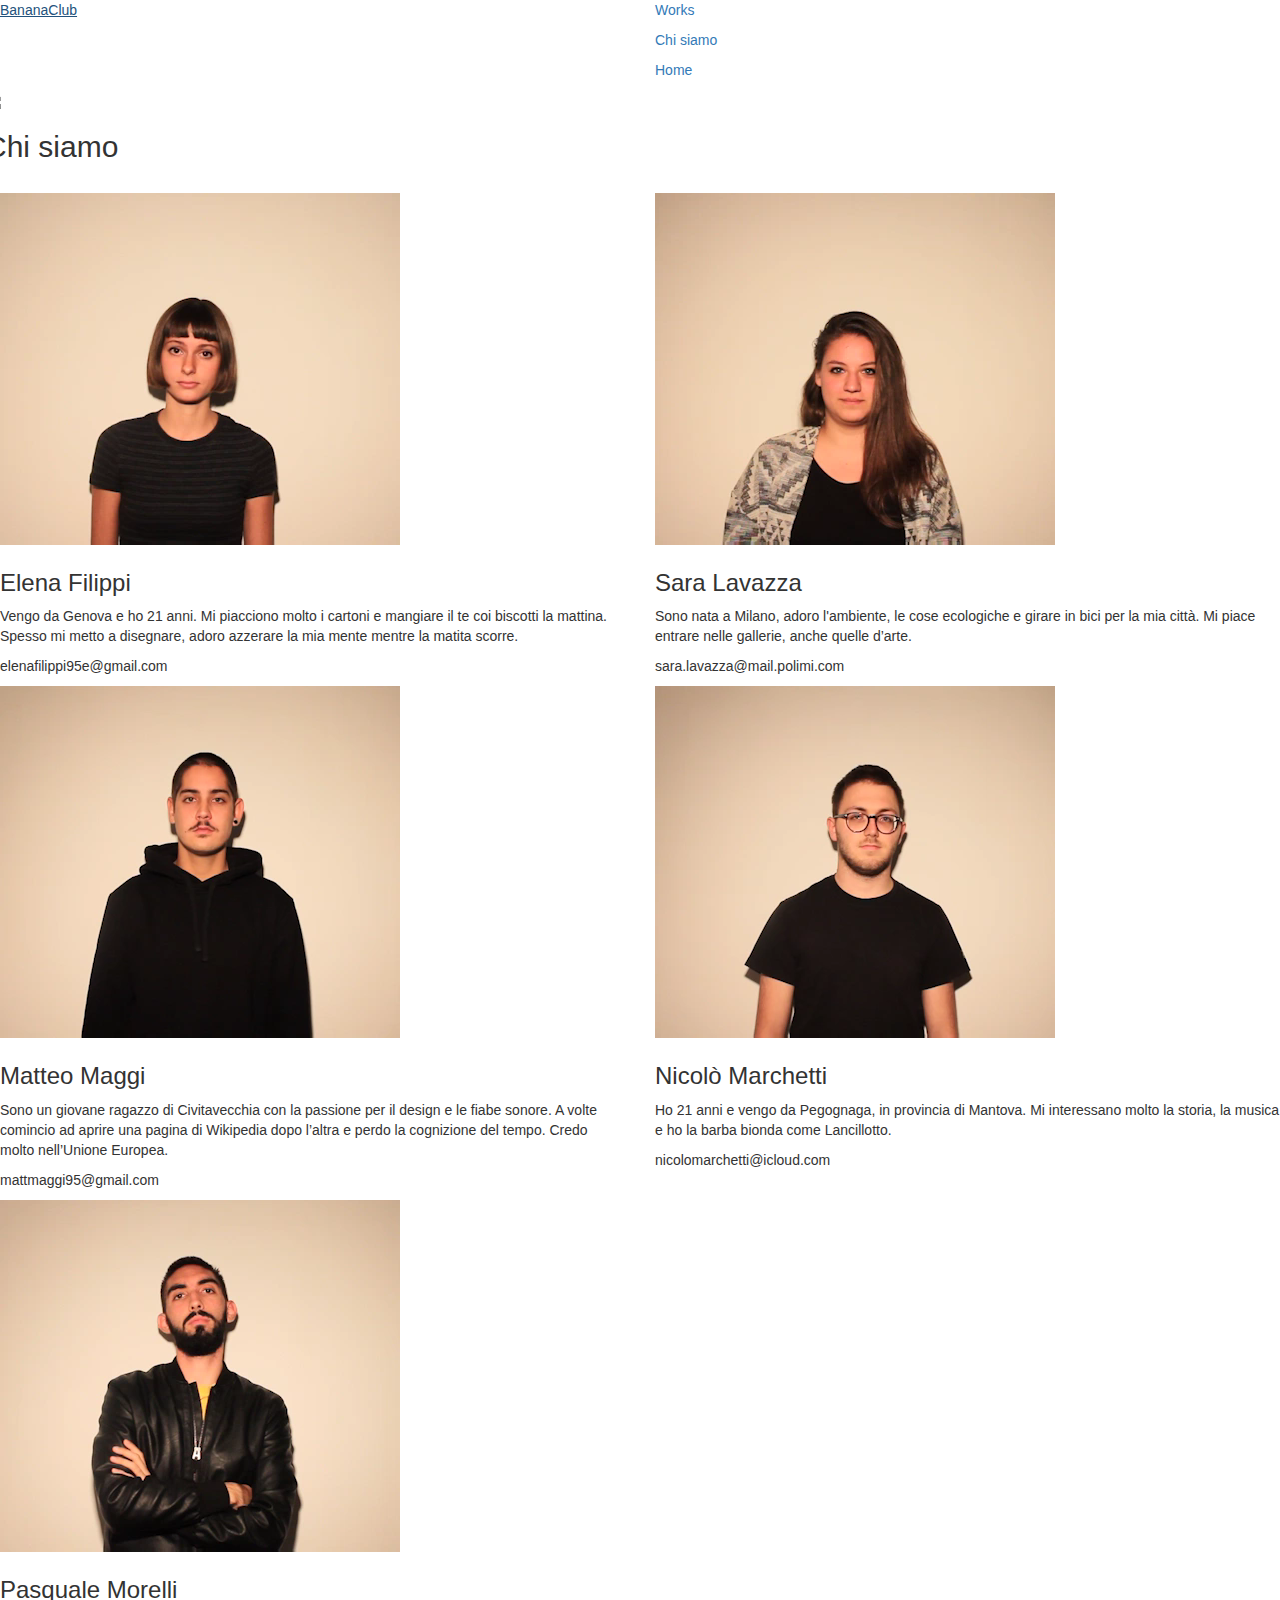
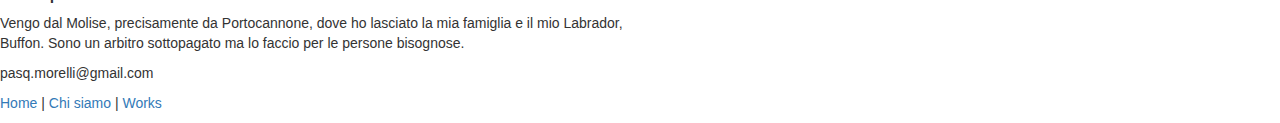
==== index.html @ 44e64f50 "Update index.html" ====
<!DOCTYPE html>
<html>
<head>
	<title>Banana Club</title>
	<meta charset="UTF-8">
	<link rel="stylesheet" href="https://maxcdn.bootstrapcdn.com/bootstrap/3.3.7/css/bootstrap.min.css">
	<script src="https://ajax.googleapis.com/ajax/libs/jquery/1.12.4/jquery.min.js"></script>
	<script src="https://maxcdn.bootstrapcdn.com/bootstrap/3.3.7/js/bootstrap.min.js"></script>
	<link href="https://fonts.googleapis.com/css?family= Raleway " rel="stylesheet">
	<meta name="viewport" content="width=device-width, initial-scale=1">
	<link rel = "stylesheet" type = "text/css" href = "stylesheet.css">
    <style>@import 'https://fonts.googleapis.com/css?family=Raleway:bold, regular, medium';</style>
</head>
<header onload="guglielmare()">
	<div class="contenitore">
		<div class="row">
				<div class="col-sm-6">
                    <a href="#top"><p id="bananaclub">BananaClub</p></a>
				</div>
	 			<div class="col-sm-6">
	 				 <div id="menu">
                        <a href="works.html"><p id="chis">Works</p></a> 
	        			<a href="#chi-siamo"><p id="chis">Chi siamo</p></a> 
                        <a href="#top"><p id="home">Home</p></a>
	        		</div>
	 			</div>
		</div>
	</div>

<!-- script per animazione header shrink -->
        <script>
            $(window).scroll(function() {
            if ($(this).scrollTop() > 1){  
                $('header').addClass("sticky");
            }
            else{
                $('header').removeClass("sticky");
                }
            });
        </script>
</header>
<body id="body">
	<div id="guglielmo">
<!-- script per animazione guglielmo shrink -->
		<script>
            $(window).scroll(function() {
            if ($(this).scrollTop() > 1){  
                $('div').addClass("sticky");
            }
            else{
                $('div').removeClass("sticky");
                }
            });
        </script>
	</div>
    
<!-- INIZIO CONTENUTO PAGINA -->
    <div class="contenitore">
		<div class="row">
            <img id="gruppo" src="img/gruppo2.jpg" width="100%">
            <h2 id="chi-siamo">Chi siamo</h2><br>
			<div class="col-sm-6">
				<div class="box-dx">
                    <script>
                       document.getElementById('body').onload = function (){
                       setTimeout(myFunction, 4000);
                       }
                           function myFunction() {
                           document.getElementById('video-ele').play();
                           setTimeout(myFunction2, 7000);
                           }
                           function myFunction2() {
                           document.getElementById('video-nico').play();
                           setTimeout(myFunction3, 8000);
                           }
                           function myFunction3() {
                           document.getElementById('video-sara').play();
                           setTimeout(myFunction4, 7000);
                           }
                           function myFunction4() {
                           document.getElementById('video-pask').play();
                           setTimeout(myFunction5, 6000);
                           }
                           function myFunction5() {
                           document.getElementById('video-matte').play();
                           }
                   </script>
					<video id="video-ele"> 
                        <source src="video/ele2.webm" type="video/webm">
                    </video>
                    <h3>Elena Filippi</h3>
                    <p class="descr">Vengo da Genova e ho 21 anni. Mi piacciono molto i cartoni e mangiare il te coi biscotti la mattina. Spesso mi metto a disegnare, adoro azzerare la mia mente mentre la matita scorre.</p>
                    <p class="email">elenafilippi95e@gmail.com</p>
				</div>
			</div>
 			<div class="col-sm-6">
 				<div class="box-sx">
 					<video id="video-sara"> 
                        <source src="video/sara2.webm" type="video/webm">
                    </video>
                    <h3>Sara Lavazza</h3>
                    <p class="descr">Sono nata a Milano, adoro l'ambiente, le cose ecologiche e girare in bici per la mia città. Mi piace entrare nelle gallerie, anche quelle d’arte.</p>
                    <p class="email">sara.lavazza@mail.polimi.com</p>
 				</div>
 			</div>
		</div>
		<div class="row">
			<div class="col-sm-6">
				<div class="box-dx">
					<video id="video-matte"> 
                        <source src="video/matte2.webm" type="video/webm">
                    </video>
                    <h3>Matteo Maggi</h3>
                    <p class="descr">Sono un giovane ragazzo di Civitavecchia con la passione per il design e le fiabe sonore. A volte comincio ad aprire una pagina di Wikipedia dopo l’altra e perdo la cognizione del tempo. Credo molto nell’Unione Europea.</p>
                    <p class="email">mattmaggi95@gmail.com</p>
				</div>
			</div>
 			<div class="col-sm-6">
 				<div class="box-sx">
 					<video id="video-nico"> 
                        <source src="video/nico2.webm" type="video/webm">
                    </video>
                    <h3>Nicolò Marchetti</h3>
                    <p class="descr">Ho 21 anni e vengo da Pegognaga, in provincia di Mantova. Mi interessano molto la storia, la musica e ho la barba bionda come Lancillotto.</p>
                    <p class="email">nicolomarchetti@icloud.com</p>
 				</div>
 			</div>
		</div>
		<div class="row">
			<div class="col-sm-6">
				<div class="box-dx">
					<video id="video-pask"> 
                        <source src="video/pask2.webm" type="video/webm">
                    </video>
                    <h3>Pasquale Morelli</h3>
                    <p class="descr">Vengo dal Molise, precisamente da Portocannone, dove ho lasciato la mia famiglia e il mio Labrador, Buffon. Sono un arbitro sottopagato ma lo faccio per le persone bisognose.</p>
                    <p class="email">pasq.morelli@gmail.com</p>
				</div>
			</div>
 			<!-- <div class="col-sm-6">
 				<div class="box-sx">
 					
 			    </div>
            </div> -->  
        </div>
	</div>
</body>
<footer>
    <!-- <img id="banana" src="banana3.png"> -->
    <p>
        <a href="#top">Home</a> | <a href="#chi-siamo">Chi siamo</a> | <a href="works.html">Works</a>
    </p>
</footer>
</html>
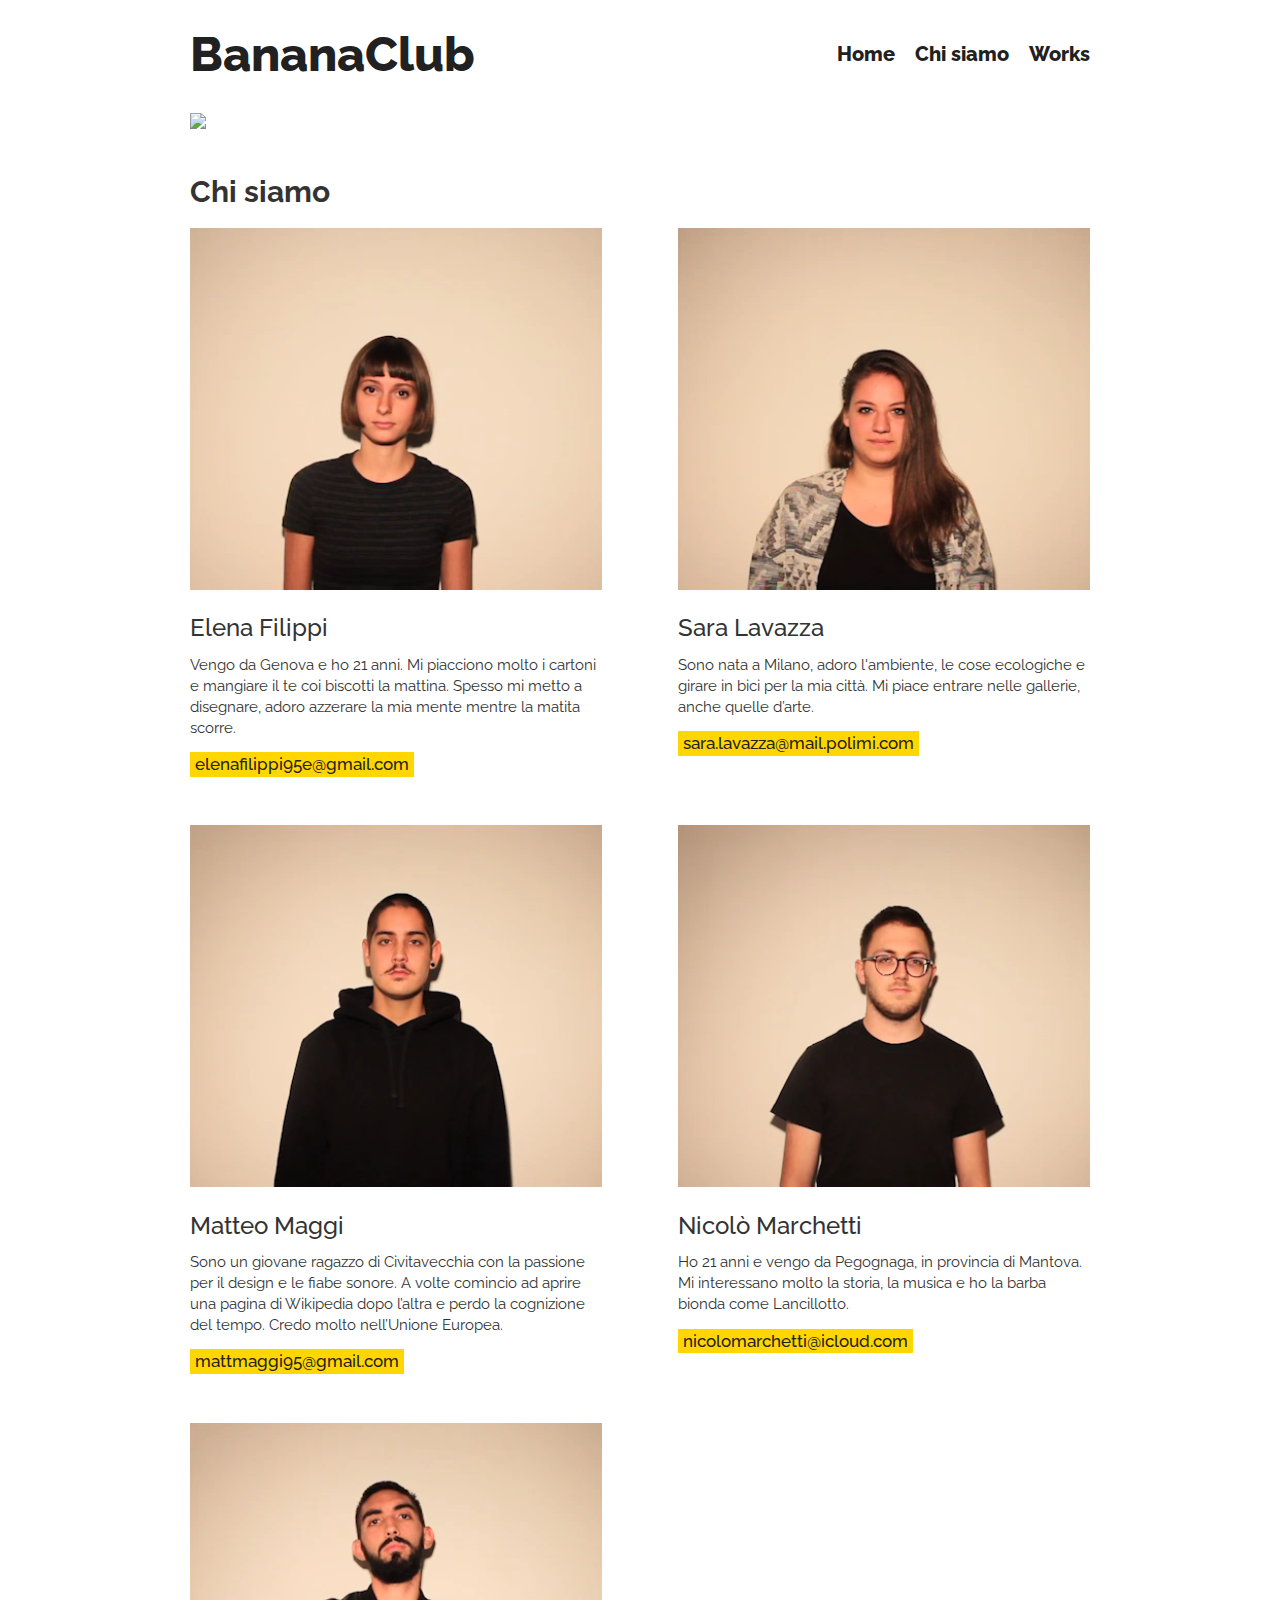
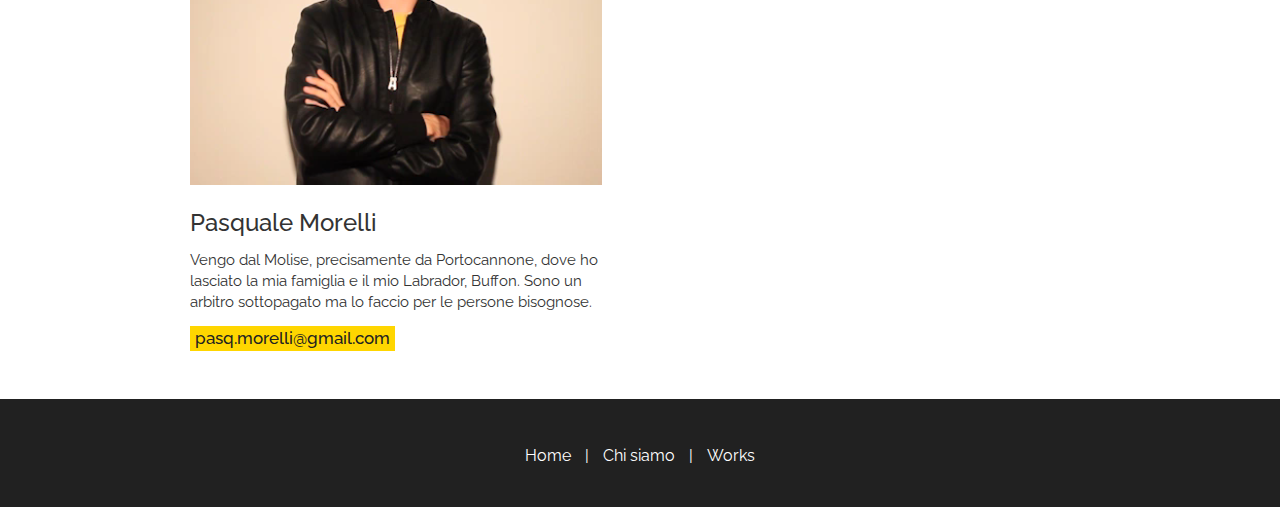
==== commit 49b95fc1: "Merge pull request #3 from BananaClub/pasq-aggiustamenti" ====
--- a/index.html
+++ b/index.html
@@ -10,6 +10,7 @@
 	<meta name="viewport" content="width=device-width, initial-scale=1">
 	<link rel = "stylesheet" type = "text/css" href = "stylesheet.css">
     <style>@import 'https://fonts.googleapis.com/css?family=Raleway:bold, regular, medium';</style>
+		<link rel="icon" href="/Users/nicolomarchetti/Desktop/nico/università/Sintesi/GitHub/bananaclub.github.io/img/bananalogo.png" type="image/png" sizes="32x32">
 </head>
 <header onload="guglielmare()">
 	<div class="contenitore">
@@ -17,20 +18,20 @@
 				<div class="col-sm-6">
                     <a href="#top"><p id="bananaclub">BananaClub</p></a>
 				</div>
-	 			<div class="col-sm-6">
-	 				 <div id="menu">
-                        <a href="works.html"><p id="chis">Works</p></a> 
-	        			<a href="#chi-siamo"><p id="chis">Chi siamo</p></a> 
-                        <a href="#top"><p id="home">Home</p></a>
-	        		</div>
-	 			</div>
+				<div class="col-sm-6">
+	 				<div id="menu">
+						<a href="works.html"><p id="chis">Works</p></a>
+						<a href="index.html#chi-siamo"><p id="chis">Chi siamo</p></a>
+						<a href="index.html"><p id="home">Home</p></a>
+					</div>
+				</div>
 		</div>
 	</div>
 
 <!-- script per animazione header shrink -->
         <script>
             $(window).scroll(function() {
-            if ($(this).scrollTop() > 1){  
+            if ($(this).scrollTop() > 1){
                 $('header').addClass("sticky");
             }
             else{
@@ -44,7 +45,7 @@
 <!-- script per animazione guglielmo shrink -->
 		<script>
             $(window).scroll(function() {
-            if ($(this).scrollTop() > 1){  
+            if ($(this).scrollTop() > 1){
                 $('div').addClass("sticky");
             }
             else{
@@ -53,11 +54,11 @@
             });
         </script>
 	</div>
-    
+
 <!-- INIZIO CONTENUTO PAGINA -->
     <div class="contenitore">
 		<div class="row">
-            <img id="gruppo" src="img/gruppo2.jpg" width="100%">
+            <img id="gruppo" src="img/foto_gruppo.jpg" width="100%">
             <h2 id="chi-siamo">Chi siamo</h2><br>
 			<div class="col-sm-6">
 				<div class="box-dx">
@@ -85,7 +86,7 @@
                            document.getElementById('video-matte').play();
                            }
                    </script>
-					<video id="video-ele"> 
+					<video id="video-ele">
                         <source src="video/ele2.webm" type="video/webm">
                     </video>
                     <h3>Elena Filippi</h3>
@@ -95,7 +96,7 @@
 			</div>
  			<div class="col-sm-6">
  				<div class="box-sx">
- 					<video id="video-sara"> 
+ 					<video id="video-sara">
                         <source src="video/sara2.webm" type="video/webm">
                     </video>
                     <h3>Sara Lavazza</h3>
@@ -107,7 +108,7 @@
 		<div class="row">
 			<div class="col-sm-6">
 				<div class="box-dx">
-					<video id="video-matte"> 
+					<video id="video-matte">
                         <source src="video/matte2.webm" type="video/webm">
                     </video>
                     <h3>Matteo Maggi</h3>
@@ -117,7 +118,7 @@
 			</div>
  			<div class="col-sm-6">
  				<div class="box-sx">
- 					<video id="video-nico"> 
+ 					<video id="video-nico">
                         <source src="video/nico2.webm" type="video/webm">
                     </video>
                     <h3>Nicolò Marchetti</h3>
@@ -129,7 +130,7 @@
 		<div class="row">
 			<div class="col-sm-6">
 				<div class="box-dx">
-					<video id="video-pask"> 
+					<video id="video-pask">
                         <source src="video/pask2.webm" type="video/webm">
                     </video>
                     <h3>Pasquale Morelli</h3>
@@ -139,16 +140,16 @@
 			</div>
  			<!-- <div class="col-sm-6">
  				<div class="box-sx">
- 					
+
  			    </div>
-            </div> -->  
+            </div> -->
         </div>
 	</div>
 </body>
 <footer>
     <!-- <img id="banana" src="banana3.png"> -->
-    <p>
-        <a href="#top">Home</a> | <a href="#chi-siamo">Chi siamo</a> | <a href="works.html">Works</a>
+		<p>
+        <a href="index.html">Home</a> | <a href="index.html#chi-siamo">Chi siamo</a> | <a href="works.html">Works</a>
     </p>
 </footer>
 </html>
--- a/stylesheet.css
+++ b/stylesheet.css
@@ -0,0 +1,261 @@
+header{
+    position: fixed;
+    z-index: 998;
+    width: 100%;
+    text-align: left;
+    font-size: 48px;
+    line-height: 108px;
+    height: 100px;
+    background-color: white;
+    color: #212121;
+    transition: all 0.3s ease;
+    font-family: 'Raleway', sans-serif;
+    font-weight: 800;
+}
+
+header.sticky {
+  font-family: 'Raleway', sans-serif;
+  font-size: 24px;
+  line-height: 48px;
+  height: 48px;
+  background-color: #FFD600;
+  color: #212121;
+  text-align: left;
+}
+
+
+#bananaclub {
+	float: left;
+    color: #212121;
+}
+
+#menu p {
+	font-weight: 800;
+	float: right;
+	margin-left: 20px;
+	font-size: 15pt;
+	color: #212121;
+}
+
+#guglielmo {
+  position: relative;
+  width: 100%;
+  line-height: 108px;
+  height: 100px;
+  transition: all 0.3s ease;
+}
+
+#guglielmo.sticky {
+  line-height: 48px;
+  height: 48px;
+  text-align: left;
+  padding-left: 20px;
+}
+
+@media  (max-width: 820px) {
+   #menu {
+     display:none;
+   }
+}
+
+body {
+	font-family: 'Raleway', sans-serif;
+}
+
+.contenitore {
+	margin-left: 13vw;
+	margin-right: 13vw;
+	margin-top: 0px;
+}
+
+#gruppo {
+    padding-bottom: 0px;
+    padding-left: 3vw;
+    padding-right: 3vw;
+    padding-top: 1vw;
+    margin: 0px;
+}
+
+.col-sm-6 {
+	padding-left: 3vw;
+	padding-right: 3vw;
+	padding-bottom: 3vw;
+}
+
+.videosopra {
+
+  width: 33.5vw;
+  height: 19vw;
+  margin-top: 3vw;
+}
+
+.altrivideo {
+
+  width: 33.5vw;
+  height: 19vw;
+}
+
+.immaginiarduino {
+
+  width : 15vw;
+}
+
+h2 {
+	margin-left: 3vw;
+	font-weight: 700;
+    padding-top: 46px;
+    margin-bottom: 0px;
+    margin-top: 0px;
+}
+
+h3 {
+	font-weight: 500;
+}
+
+span {
+
+  font-weight: bold;
+
+}
+
+.linkworks {
+  padding-left: 2px;
+  padding-right: 2px;
+  color: #212121;
+  font-weight: bold;
+  font-size: 13pt;
+  background-color: #FFD600;
+}
+
+.downloadlinks {
+
+  color: black;
+  font-weight: bold;
+  font-size: 11pt;
+}
+
+a.linkworks:hover {
+    background-color: #212121;
+    text-decoration: none;
+}
+
+a.linkworks:active {
+    color: #212121;
+    text-decoration: none;
+}
+
+.email {
+    padding-left: 5px;
+    padding-right: 5px;
+    float: left;
+    font-size: 13pt;
+    font-weight: 500;
+    background-color: #FFD600;
+    color: #212121;
+}
+
+.descr{
+    font-size: 11pt;
+    margin-top: 10pt;
+    margin-bottom: 10pt;
+}
+
+video {
+	width: 100%;
+	height: 100%;
+}
+
+footer {
+    padding: 46px;
+    height: 108px;
+    background-color: #212121;
+}
+
+footer a {
+    color: white;
+    margin: 10px
+}
+
+a:hover {
+    color: #FFD600;
+    text-decoration: none;
+}
+
+a:active {
+    color: #FFD600;
+    text-decoration: none;
+}
+
+footer p {
+    text-align: center;
+    font-size: 16px;
+    color: white;
+}
+
+#murmy {
+  margin-top: 3vW;
+}
+
+#russialogo {
+  margin-left: 5vw;
+  margin-right: 5vw;
+  margin-top:
+}
+
+#poster {
+    width: 100%;
+}
+
+#presentazione2 {
+
+  width: 30vw;
+  margin-top: 20px;
+}
+
+#presentazione1 {
+
+  width: 30vw;
+  margin-top: 20px;
+}
+
+#bananasfondo {
+
+  width : 70%;
+  margin-top: 3vw;
+  margin-bottom: 5vw;
+  margin-left: 10vw;
+}
+
+#contenitorescritte {
+
+  margin-top: 22vW
+}
+/*
+pasqmorelli [9:57 PM]
+#bananaclub {
+   display: block;
+   float: left;
+   font-weight: 100;
+   color: #212121 ;
+   margin-left: 215px;
+   font-size: 20pt;
+}
+
+#chis {
+   display: block;
+   float: right;
+   font-weight: 700;
+   color: #212121 ;
+   margin-right: 215px;
+   font-size: 15pt;
+}
+
+#home {
+   display: block;
+   float: right;
+   font-weight: 700;
+   color: #212121 ;
+   margin-right: 50px;
+   font-size: 15pt;
+}
+*/
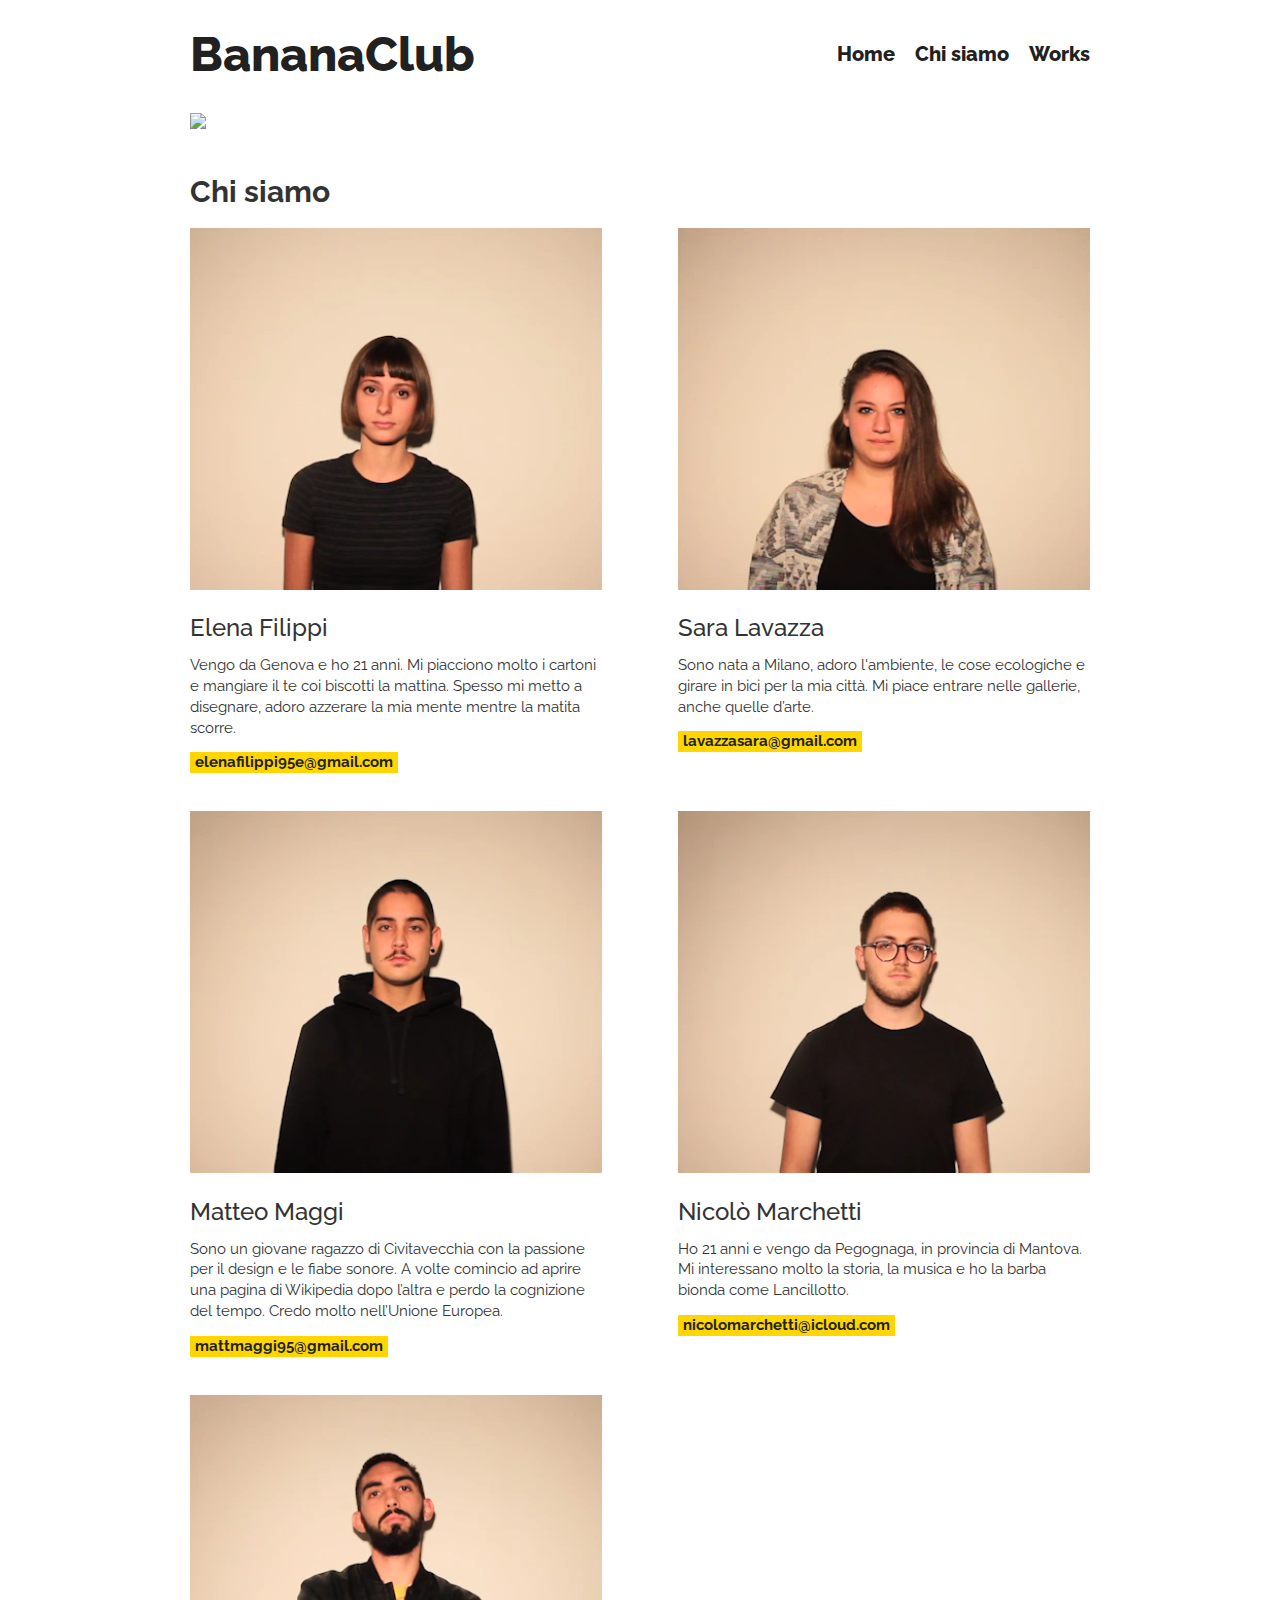
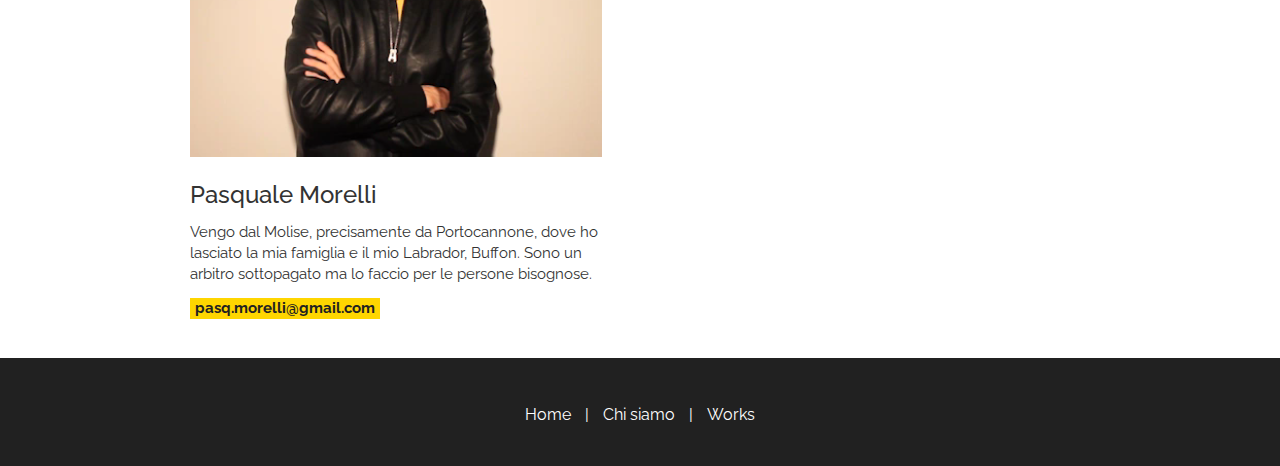
==== commit b8086f7d: "aggiustamenti finali" ====
--- a/index.html
+++ b/index.html
@@ -16,7 +16,7 @@
 	<div class="contenitore">
 		<div class="row">
 				<div class="col-sm-6">
-                    <a href="#top"><p id="bananaclub">BananaClub</p></a>
+            <a href="index.html"><p id="bananaclub">BananaClub</p></a>
 				</div>
 				<div class="col-sm-6">
 	 				<div id="menu">
@@ -91,7 +91,7 @@
                     </video>
                     <h3>Elena Filippi</h3>
                     <p class="descr">Vengo da Genova e ho 21 anni. Mi piacciono molto i cartoni e mangiare il te coi biscotti la mattina. Spesso mi metto a disegnare, adoro azzerare la mia mente mentre la matita scorre.</p>
-                    <p class="email">elenafilippi95e@gmail.com</p>
+										<a class="email" href="mailto:elenafilippi95e@gmail.com">elenafilippi95e@gmail.com</a>
 				</div>
 			</div>
  			<div class="col-sm-6">
@@ -101,7 +101,7 @@
                     </video>
                     <h3>Sara Lavazza</h3>
                     <p class="descr">Sono nata a Milano, adoro l'ambiente, le cose ecologiche e girare in bici per la mia città. Mi piace entrare nelle gallerie, anche quelle d’arte.</p>
-                    <p class="email">sara.lavazza@mail.polimi.com</p>
+										<a class="email" href="mailto:lavazzasara@gmail.com">lavazzasara@gmail.com</a>
  				</div>
  			</div>
 		</div>
@@ -113,7 +113,7 @@
                     </video>
                     <h3>Matteo Maggi</h3>
                     <p class="descr">Sono un giovane ragazzo di Civitavecchia con la passione per il design e le fiabe sonore. A volte comincio ad aprire una pagina di Wikipedia dopo l’altra e perdo la cognizione del tempo. Credo molto nell’Unione Europea.</p>
-                    <p class="email">mattmaggi95@gmail.com</p>
+										<a class="email" href="mailto:mattmaggi95@gmail.com">mattmaggi95@gmail.com</a>
 				</div>
 			</div>
  			<div class="col-sm-6">
@@ -123,7 +123,7 @@
                     </video>
                     <h3>Nicolò Marchetti</h3>
                     <p class="descr">Ho 21 anni e vengo da Pegognaga, in provincia di Mantova. Mi interessano molto la storia, la musica e ho la barba bionda come Lancillotto.</p>
-                    <p class="email">nicolomarchetti@icloud.com</p>
+                    <a class="email" href="mailto:nicolomarchetti@icloud.com">nicolomarchetti@icloud.com</a>
  				</div>
  			</div>
 		</div>
@@ -135,7 +135,7 @@
                     </video>
                     <h3>Pasquale Morelli</h3>
                     <p class="descr">Vengo dal Molise, precisamente da Portocannone, dove ho lasciato la mia famiglia e il mio Labrador, Buffon. Sono un arbitro sottopagato ma lo faccio per le persone bisognose.</p>
-                    <p class="email">pasq.morelli@gmail.com</p>
+                    <a class="email" href="mailto:pasq.morelli@gmail.com">pasq.morelli@gmail.com</a>
 				</div>
 			</div>
  			<!-- <div class="col-sm-6">
--- a/stylesheet.css
+++ b/stylesheet.css
@@ -96,7 +96,7 @@
 }
 
 .immaginiarduino {
-
+  margin-bottom: 11pt;
   width : 15vw;
 }
 
@@ -122,16 +122,18 @@
   padding-left: 2px;
   padding-right: 2px;
   color: #212121;
-  font-weight: bold;
-  font-size: 13pt;
+  font-weight: normal;
+  font-size: 15pt;
   background-color: #FFD600;
 }
 
 .downloadlinks {
-
-  color: black;
-  font-weight: bold;
+  padding-left: 2px;
+  padding-right: 2px;
+  color: #212121;
+  font-weight: normal;
   font-size: 11pt;
+  background-color: #FFD600;
 }
 
 a.linkworks:hover {
@@ -148,10 +150,20 @@
     padding-left: 5px;
     padding-right: 5px;
     float: left;
-    font-size: 13pt;
-    font-weight: 500;
+    font-size: 11pt;
+    font-weight: bold;
     background-color: #FFD600;
     color: #212121;
+}
+
+a.email:hover {
+    background-color: #212121;
+    text-decoration: none;
+}
+
+a.email:active {
+    color: #212121;
+    text-decoration: none;
 }
 
 .descr{
@@ -183,6 +195,10 @@
 
 a:active {
     color: #FFD600;
+    text-decoration: none;
+}
+
+a:visited {
     text-decoration: none;
 }
 
